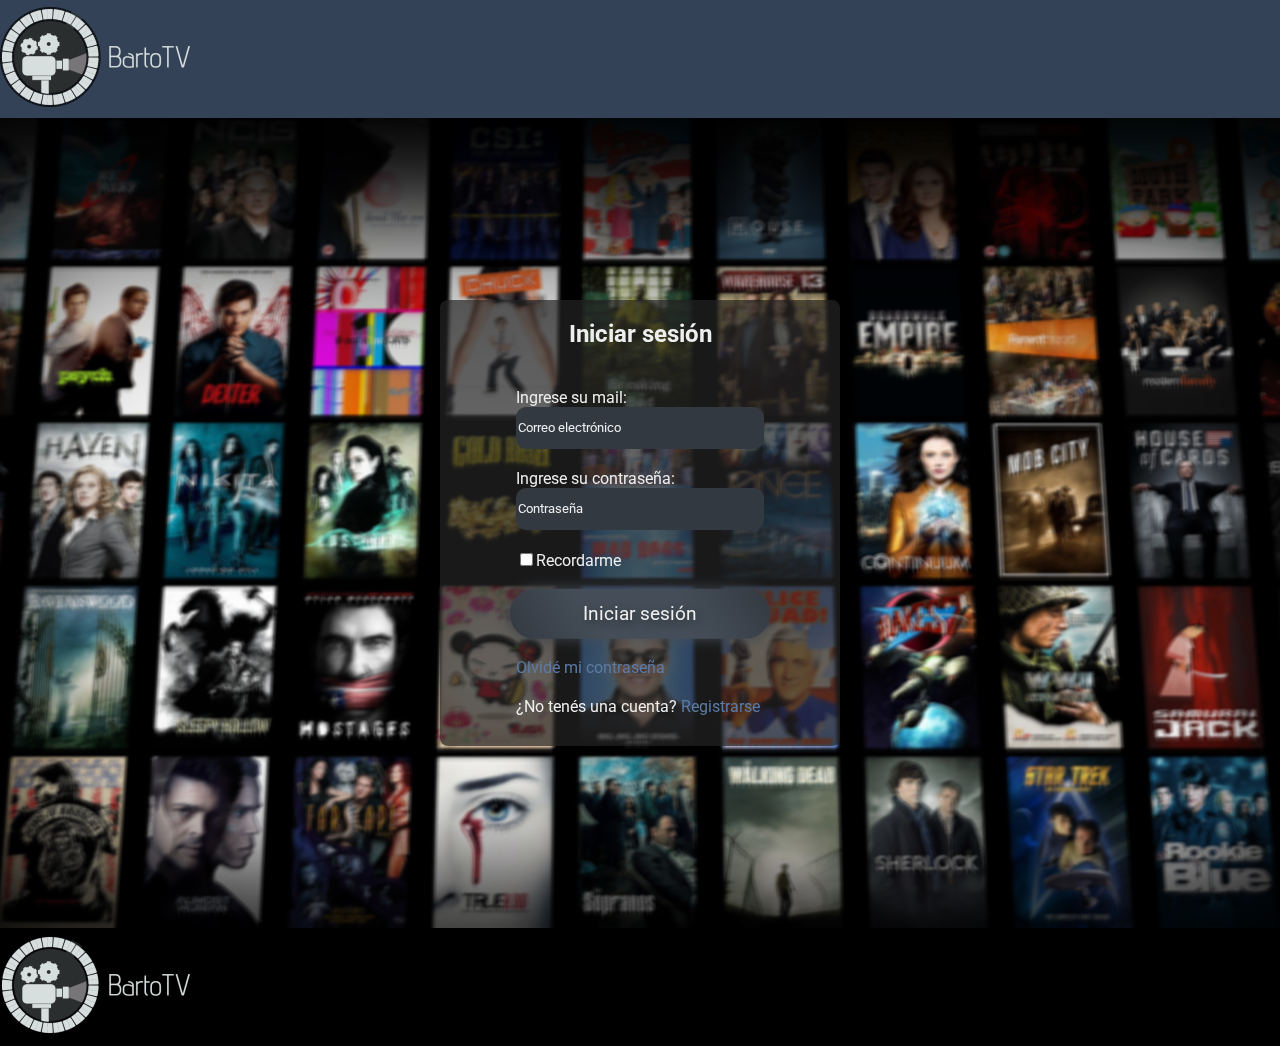
==== login.html @ cd0c82ac "subiendo login 1.0" ====
<!DOCTYPE html>
<html lang="en">
<head>
    <meta charset="UTF-8">
    <meta http-equiv="X-UA-Compatible" content="IE=edge">
    <meta name="viewport" content="width=device-width, initial-scale=1.0">
    <link href="css/stylesLogin.css" rel="stylesheet">
    <title>Iniciar sesión</title>
    <link rel="preconnect" href="https://fonts.googleapis.com/%22%3E>
    <link rel="preconnect" href="https://fonts.gstatic.com/" crossorigin>
    <link href="https://fonts.googleapis.com/css2?family=Roboto:wght@400;700&display=swap" rel="stylesheet">
</head>
<body>
    <header>
        <a href="index.html"><img src="img/loguito.png"></a>
    </header>
    <main>
        <div>
            <form class="disableBlur">
                <h2>Iniciar sesión</h2>
                <p><label for="email">Ingrese su mail: </label></p>
                <input type="email" placeholder="Correo electrónico" required name="email" id="email">
                <p><label for="password">Ingrese su contraseña: </label></p>
                <input type="password" placeholder="Contraseña" required name="password" id="password"> 
                <p class="checkbox"><label><input class="checkbox" type="checkbox" name="recordar" id="remember" value="recordar">Recordarme</label></p>
                <button type="submit">Iniciar sesión</button>
                <p><a href="index.html">Olvidé mi contraseña</a></p>
                <p class="pRegistro">¿No tenés una cuenta? <a href="registro.html">Registrarse</a></p>
            </form>
        </div>        
    </main>

    <footer>
        <a href="index.html"><img src="img/loguito.png"></a>
    </footer>
</body>
</html>
---- css/stylesLogin.css ----
*{
    font-family: 'Roboto', sans-serif;
}

body{
    margin: 0%;
    display: flex;
    flex-direction: column;
    width: 100vw;
    min-width: 400px;
}

/*HEADER*/

header{
    position: relative;
    margin: 0%;
    background-color:#334257    ;
    min-width: 400px;
}

/*FIN HEADER*/

/*MAIN*/
main{
    display: flex;
    position: relative;
    background-image: url('../img/fondoPelis.png');
    background-size: cover;
    background-repeat: no-repeat;
    background-position: center;
    box-sizing: border-box;
    height: 90vh;
    width: 100vw;
    min-width: 400px;
    margin: 0%;
    padding: 0%;
    max-width: 100%;
    z-index: 0;
    justify-content: center;
    align-items: center;
}

.disableBlur {
    filter: blur(0);
}

main div{    
    overflow:hidden;
    position:relative;
    width: 20vw;
    min-width: 400px;
    background-color: rgba(36, 36, 36, 0.7);
    display: flex;
    flex-direction: column;
    align-items: center;
    border-radius: 8px;
    box-shadow: 10px;
}

form{
    width: 62%;
    height: 100%;
    display: flex;
    flex-direction: column;
}

form h2{
    color: #EEEEEE;
    align-self: center;
}

form input{
    line-height: 3em;
    border-radius: 10px;
    background-color: #333941;
    border: 0ch;
    color: #EEEEEE;
}

form input::placeholder{
    color: #EEEEEE;
}

form button{
    color: #EEEEEE;
    background-color: #333941;
    height: 48px;
    border-radius: 15px;
    width: 100%;
    font-size: 1.2em;
    align-self: center;
    margin-top: 20px;
    cursor: pointer;

    border: none;
    outline: none;
    position: relative;
    z-index: 1;
    text-shadow: 3px 3px 10px rgba(0, 0, 0, 0.45);
}

p{
    color: #EEEEEE;
    margin: 20px 0 0 0;
}

.checkbox{
    align-self: flex-start;
}

.pRegistro{
    margin-bottom: 30px;
}

a{    
    text-decoration: none;
    color: #5c7ba5;
}

a:hover{
    text-decoration: underline;
}

/*EFECTO BOTÓN*/
form button:before,
form button:after {
  position: absolute;
  top: 50%;
  left: 50%;
  border-radius: 10em;
  -webkit-transform: translateX(-50%) translateY(-50%);
  transform: translateX(-50%) translateY(-50%);
  width: 105%;
  height: 105%;
  content: "";
  z-index: -2;
  background-size: 200% 200%;
  background: linear-gradient(
    60deg,
    #333941,
    #454e58,
    #454e58,
    #333941
  );
}

form button:before {
  -webkit-filter: blur(7px);
  filter: blur(7px);
  -webkit-transition: all 0.25s ease;
  transition: all 0.25s ease;
  -webkit-animation: pulse 10s infinite ease;
  animation: pulse 10s infinite ease;
}

form button:after {
  -webkit-filter: blur(0.3px);
  filter: blur(0.3px);
}

form button:hover:before {
  width: 115%;
  height: 115%;
}

form button:hover{
    text-shadow: 0 0 2em rgba(255,255,255,2);
}
/*EFECTO BOTÓN*/

footer{
    position: relative;
    margin: 0%;
    background-color:black;
    min-width: 400px;
}
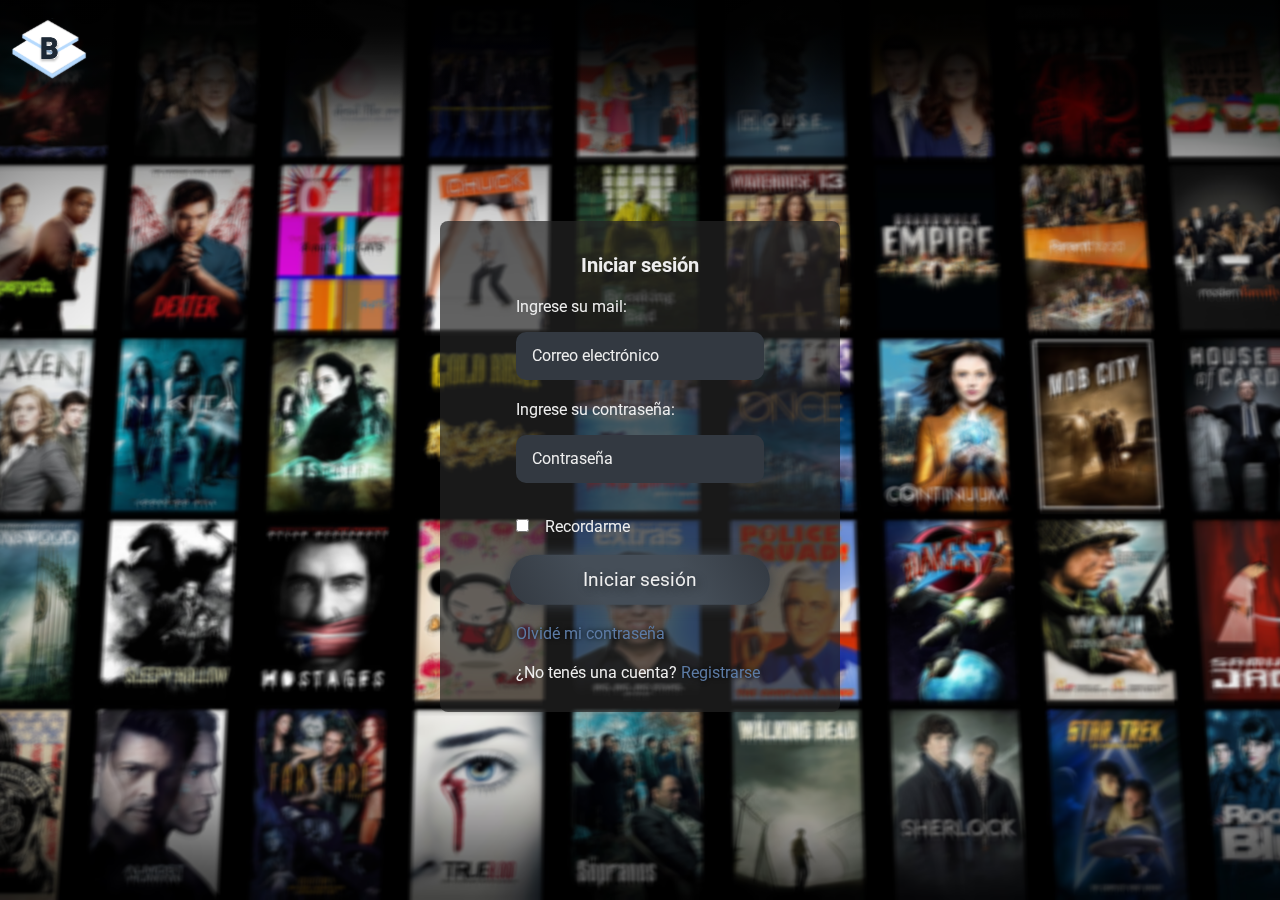
==== commit 5cbbde64: "Arreglos" ====
--- a/login.html
+++ b/login.html
@@ -1,37 +1,42 @@
 <!DOCTYPE html>
 <html lang="en">
+
 <head>
     <meta charset="UTF-8">
     <meta http-equiv="X-UA-Compatible" content="IE=edge">
     <meta name="viewport" content="width=device-width, initial-scale=1.0">
+    <link href="css/styles.css" rel="stylesheet">
     <link href="css/stylesLogin.css" rel="stylesheet">
-    <title>Iniciar sesión</title>
-    <link rel="preconnect" href="https://fonts.googleapis.com/%22%3E>
-    <link rel="preconnect" href="https://fonts.gstatic.com/" crossorigin>
+    <title>BartoTV</title>
+    <link rel="shortcut icon" href="img/loguito.svg">
+    <link rel="preconnect" href="https://fonts.googleapis.com">
+    <link rel="preconnect" href="https://fonts.gstatic.com" crossorigin>
     <link href="https://fonts.googleapis.com/css2?family=Roboto:wght@400;700&display=swap" rel="stylesheet">
 </head>
+
 <body>
-    <header>
-        <a href="index.html"><img src="img/loguito.png"></a>
+    <header class="principalHeader">
+        <div class="logo"></div>
     </header>
     <main>
         <div>
-            <form class="disableBlur">
+            <form class="disableBlur" action="href='selectUser.html'">
                 <h2>Iniciar sesión</h2>
                 <p><label for="email">Ingrese su mail: </label></p>
                 <input type="email" placeholder="Correo electrónico" required name="email" id="email">
                 <p><label for="password">Ingrese su contraseña: </label></p>
-                <input type="password" placeholder="Contraseña" required name="password" id="password"> 
-                <p class="checkbox"><label><input class="checkbox" type="checkbox" name="recordar" id="remember" value="recordar">Recordarme</label></p>
-                <button type="submit">Iniciar sesión</button>
+                <input type="password" placeholder="Contraseña" required name="password" id="password">
+                <p class="checkbox"><label><input class="checkbox" type="checkbox" name="recordar" id="remember"
+                            value="recordar">Recordarme</label></p>
+                <button type="submit"> Iniciar sesión</button>
                 <p><a href="index.html">Olvidé mi contraseña</a></p>
                 <p class="pRegistro">¿No tenés una cuenta? <a href="registro.html">Registrarse</a></p>
             </form>
-        </div>        
+        </div>
     </main>
+    <footer>
 
-    <footer>
-        <a href="index.html"><img src="img/loguito.png"></a>
     </footer>
 </body>
+
 </html>--- a/css/styles.css
+++ b/css/styles.css
@@ -0,0 +1,110 @@
+
+* { margin: 0; padding: 0; border: 0; font-size: 100%; font: inherit; vertical-align: baseline; }
+
+body {
+    background-color: #1d2835;
+    color: white;
+    font-family: 'Roboto', sans-serif;
+}
+
+.logo {
+    width: 5rem;
+    height: 5rem;
+    background-image: url("../img/logo.svg");
+    background-size: contain;
+    background-repeat: no-repeat;
+    margin-left: 0.5rem;
+    margin-top: 0.5rem;
+}
+
+.logo:hover {
+    transform: rotateY(360deg);
+    transition: 800ms all;
+}
+
+.textCenter {
+    text-align: center;
+}
+
+.principalHeader{
+    background-color: transparent;
+    display: flex;
+    justify-content: space-between;
+    height: 12vh;
+    width: 100%;
+    position:absolute;
+    z-index: 1;
+    background: linear-gradient(to bottom,rgba(0,0,0,.7) 25%,rgba(0,0,0,0));
+    align-items: center;
+}
+
+
+/*****************SELECT USER*******************/
+
+h1.selectUser {
+    font-weight: normal;
+    font-size: 30px;
+}
+
+header.selectUser {
+    display:flex;
+    font-weight: 700;
+    align-items: center;
+    font-size: 1rem;
+}
+
+main.selectUser {
+    margin-top: 10vh;
+}
+.userProfile {
+    display:flex;
+    justify-content: center;
+}
+
+.cardUserProfile {
+    margin: 5vh 5vw 0 5vw;
+}
+
+.userProfile img {
+    max-width: 20vw;
+    height: 30vh;
+    border-radius: 1.5rem;
+    box-shadow: 0 1rem 1rem #141a22;
+    margin-bottom: 1rem;
+}
+
+.userProfile img:hover {
+    transform: scale(1.05);
+    transition: 450ms all;
+    border: solid 3px rgba(238, 238, 238, 0.7);
+    box-shadow: 0 1rem 1rem #141a22;
+}
+
+.userProfile img:hover + p {
+    color: white;
+}
+
+.userProfile p:hover {
+    color: white;
+}
+
+.selectUser a{
+    text-decoration: none;
+    color: grey;
+}
+
+/*Tablet*/
+@media (max-width: 768px){
+    .userProfile img {
+        max-width: 40vw;
+        height: 25vh;
+    }
+}
+
+/*Smartphone*/
+@media (max-width: 460px){
+    .userProfile img {
+        max-width: 40vw;
+        height: 20vh;
+    }
+}
--- a/css/stylesLogin.css
+++ b/css/stylesLogin.css
@@ -1,25 +1,3 @@
-*{
-    font-family: 'Roboto', sans-serif;
-}
-
-body{
-    margin: 0%;
-    display: flex;
-    flex-direction: column;
-    width: 100vw;
-    min-width: 400px;
-}
-
-/*HEADER*/
-
-header{
-    position: relative;
-    margin: 0%;
-    background-color:#334257    ;
-    min-width: 400px;
-}
-
-/*FIN HEADER*/
 
 /*MAIN*/
 main{
@@ -30,7 +8,7 @@
     background-repeat: no-repeat;
     background-position: center;
     box-sizing: border-box;
-    height: 90vh;
+    height: 100vh;
     width: 100vw;
     min-width: 400px;
     margin: 0%;
@@ -56,6 +34,7 @@
     align-items: center;
     border-radius: 8px;
     box-shadow: 10px;
+    margin-top: 2rem;
 }
 
 form{
@@ -68,6 +47,9 @@
 form h2{
     color: #EEEEEE;
     align-self: center;
+    font-weight: bold;
+    margin-top: 2rem;
+    font-size: 20px;
 }
 
 form input{
@@ -76,6 +58,8 @@
     background-color: #333941;
     border: 0ch;
     color: #EEEEEE;
+    padding-left: 1rem;
+    margin-top: 1rem;
 }
 
 form input::placeholder{
@@ -107,6 +91,7 @@
 
 .checkbox{
     align-self: flex-start;
+    margin-right: 1rem;
 }
 
 .pRegistro{
@@ -116,6 +101,7 @@
 a{    
     text-decoration: none;
     color: #5c7ba5;
+    text-shadow: 0 0 5px black;    
 }
 
 a:hover{
@@ -125,43 +111,42 @@
 /*EFECTO BOTÓN*/
 form button:before,
 form button:after {
-  position: absolute;
-  top: 50%;
-  left: 50%;
-  border-radius: 10em;
-  -webkit-transform: translateX(-50%) translateY(-50%);
-  transform: translateX(-50%) translateY(-50%);
-  width: 105%;
-  height: 105%;
-  content: "";
-  z-index: -2;
-  background-size: 200% 200%;
-  background: linear-gradient(
+    position: absolute;
+    top: 50%;
+    left: 50%;
+    border-radius: 10em;
+    -webkit-transform: translateX(-50%) translateY(-50%);
+    transform: translateX(-50%) translateY(-50%);
+    width: 105%;
+    height: 105%;
+    content: "";
+    z-index: -2;
+    background-size: 200% 200%;
+    background: linear-gradient(
     60deg,
     #333941,
     #454e58,
     #454e58,
-    #333941
-  );
+    #333941);
 }
 
 form button:before {
-  -webkit-filter: blur(7px);
-  filter: blur(7px);
-  -webkit-transition: all 0.25s ease;
-  transition: all 0.25s ease;
-  -webkit-animation: pulse 10s infinite ease;
-  animation: pulse 10s infinite ease;
+    -webkit-filter: blur(7px);
+    filter: blur(7px);
+    -webkit-transition: all 0.25s ease;
+    transition: all 0.25s ease;
+    -webkit-animation: pulse 10s infinite ease;
+    animation: pulse 10s infinite ease;
 }
 
 form button:after {
-  -webkit-filter: blur(0.3px);
-  filter: blur(0.3px);
+    -webkit-filter: blur(0.3px);
+    filter: blur(0.3px);
 }
 
 form button:hover:before {
-  width: 115%;
-  height: 115%;
+    width: 115%;
+    height: 115%;
 }
 
 form button:hover{
